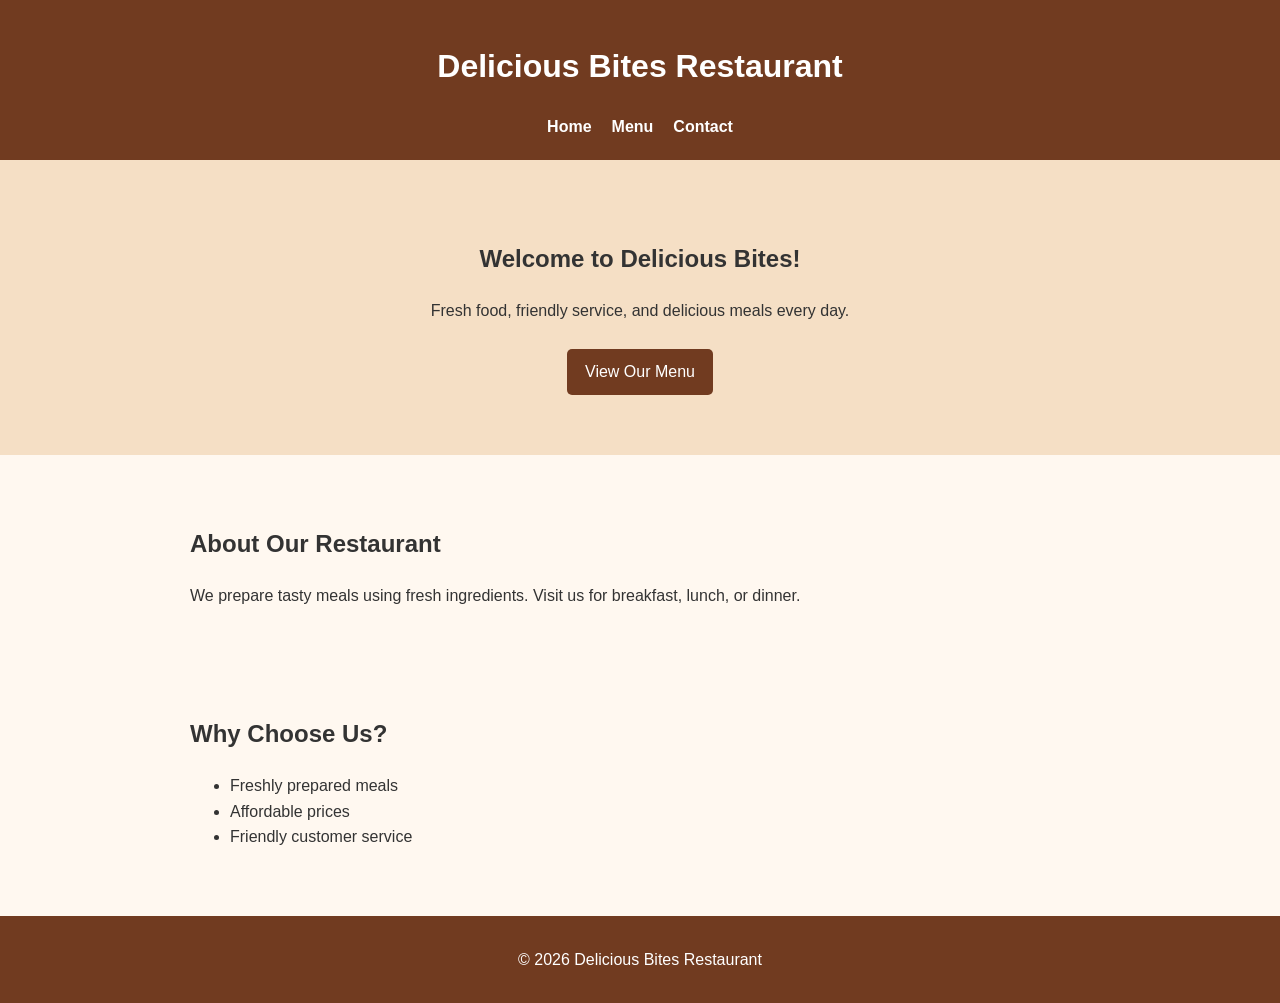
==== index.html @ 4bbf71e8 "initial commit:add website files" ====
<!DOCTYPE html>
<html lang="en">
<head>
    <meta charset="UTF-8">
    <meta name="viewport" content="width=device-width, initial-scale=1.0">
    <title>Delicious Bites | Home</title>
    <link rel="stylesheet" href="style.css">
</head>
<body>
    <!-- Website header and navigation -->
    <header>
        <h1>Delicious Bites Restaurant</h1>
        <nav>
            <a href="index.html">Home</a>
            <a href="menu.html">Menu</a>
            <a href="contact.html">Contact</a>
        </nav>
    </header>

    <!-- Main homepage content -->
    <main>
        <section class="hero">
            <h2>Welcome to Delicious Bites!</h2>
            <p>Fresh food, friendly service, and delicious meals every day.</p>
            <a class="button" href="menu.html">View Our Menu</a>
        </section>

        <section class="content">
            <h2>About Our Restaurant</h2>
            <p>We prepare tasty meals using fresh ingredients.
               Visit us for breakfast, lunch, or dinner.</p>
        </section>

        <section class="content">
            <h2>Why Choose Us?</h2>
            <ul>
                <li>Freshly prepared meals</li>
                <li>Affordable prices</li>
                <li>Friendly customer service</li>
            </ul>
        </section>
    </main>

    <footer>
        <p>&copy; 2026 Delicious Bites Restaurant</p>
    </footer>
</body>
</html>
---- style.css ----
body {
    margin: 0;
    font-family: Arial, sans-serif;
    background-color: #fff8f0;
    color: #333333;
    line-height: 1.6;
}

/* Style the website header */
header {
    background-color: #713b20;
    color: white;
    text-align: center;
    padding: 20px;
}

/* Arrange navigation links */
nav {
    display: flex;
    justify-content: center;
    flex-wrap: wrap;
    gap: 20px;
}

/* Style navigation links */
nav a {
    color: white;
    text-decoration: none;
    font-weight: bold;
}

/* Change link appearance when the mouse moves over it */
nav a:hover {
    color: #ffd28a;
    text-decoration: underline;
}

/* Style the homepage welcome section */
.hero {
    background-color: #f5dfc5;
    text-align: center;
    padding: 60px 20px;
}

/* Style the main content sections */
.content {
    max-width: 900px;
    margin: 30px auto;
    padding: 20px;
}

/* Style the menu layout */
.menu-grid {
    display: grid;
    grid-template-columns: repeat(auto-fit, minmax(220px, 1fr));
    gap: 20px;
}

/* Style each food item */
.food-card {
    background-color: white;
    padding: 20px;
    border-radius: 10px;
    border: 1px solid #e5d4c5;
}

/* Highlight food prices */
.price {
    color: #713b20;
    font-weight: bold;
}

/* Style the buttons */
.button {
    display: inline-block;
    background-color: #713b20;
    color: white;
    padding: 10px 18px;
    margin-top: 10px;
    border-radius: 5px;
    text-decoration: none;
}

/* Change button colour on hover */
.button:hover {
    background-color: #9a5732;
}

/* Style the footer */
footer {
    background-color: #713b20;
    color: white;
    text-align: center;
    padding: 15px;
    margin-top: 30px;
}
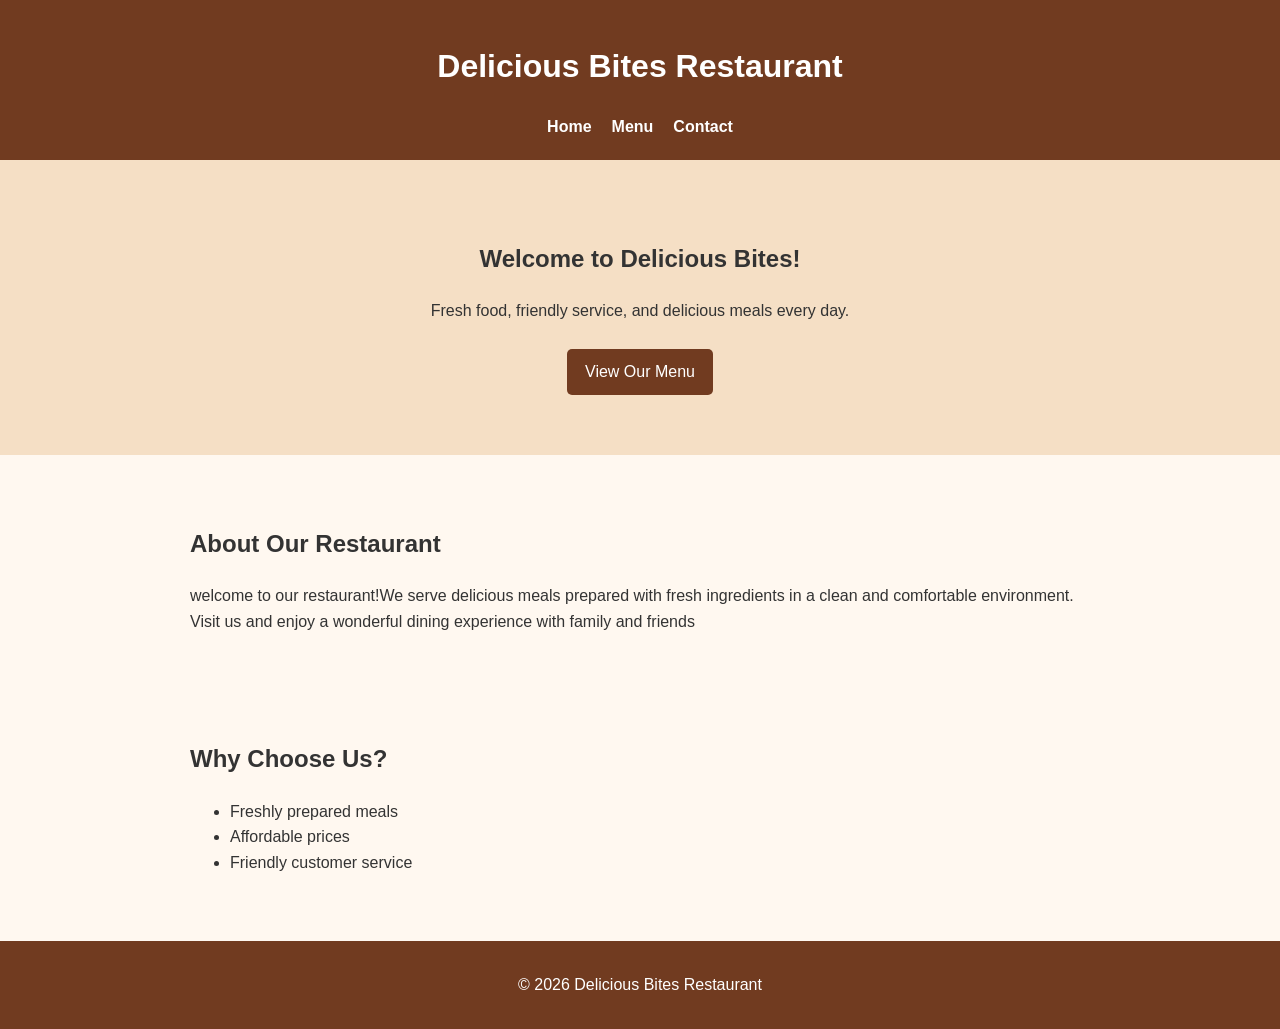
==== commit ccc65131: "update homepage content" ====
--- a/index.html
+++ b/index.html
@@ -27,8 +27,9 @@
 
         <section class="content">
             <h2>About Our Restaurant</h2>
-            <p>We prepare tasty meals using fresh ingredients.
-               Visit us for breakfast, lunch, or dinner.</p>
+            <p>welcome to our restaurant!We serve delicious meals 
+            prepared with fresh ingredients in a clean and comfortable environment.
+            Visit us and enjoy a wonderful dining experience with family and friends </p>
         </section>
 
         <section class="content">
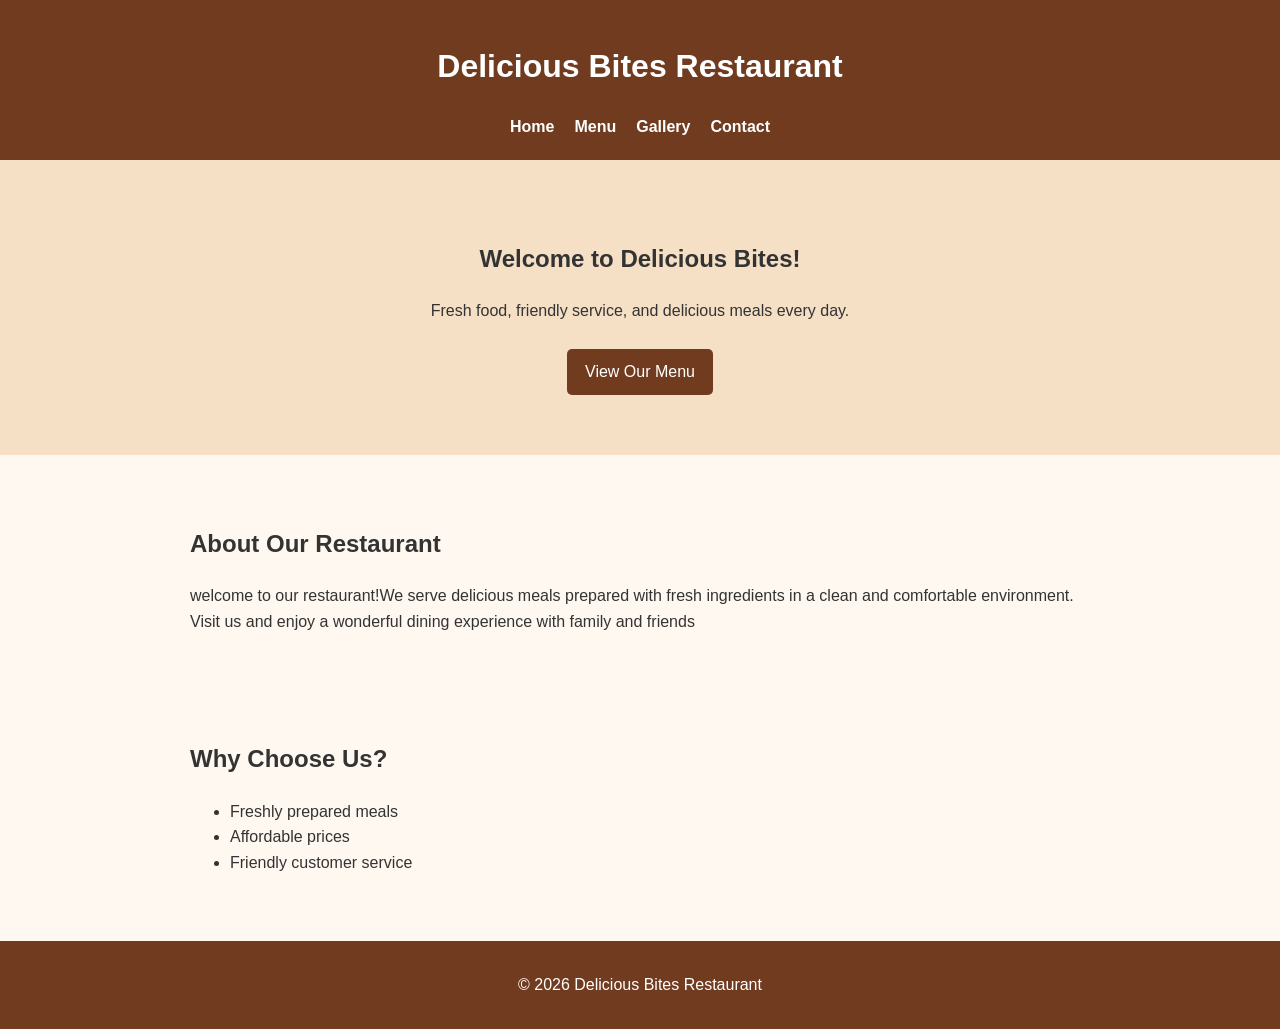
==== commit 4aeb1fb9: "feat :add images and code implementation for the gallery page" ====
--- a/index.html
+++ b/index.html
@@ -13,6 +13,7 @@
         <nav>
             <a href="index.html">Home</a>
             <a href="menu.html">Menu</a>
+            <a href="gallery.html">Gallery</a>
             <a href="contact.html">Contact</a>
         </nav>
     </header>
--- a/style.css
+++ b/style.css
@@ -64,6 +64,35 @@
     border: 1px solid #e5d4c5;
 }
 
+/* Display menu-inspired food photos in a responsive gallery */
+.gallery-grid {
+    display: grid;
+    grid-template-columns: repeat(auto-fit, minmax(220px, 1fr));
+    gap: 20px;
+    margin-top: 24px;
+}
+
+.gallery-card {
+    overflow: hidden;
+    margin: 0;
+    background-color: white;
+    border: 1px solid #e5d4c5;
+    border-radius: 10px;
+}
+
+.gallery-card img {
+    display: block;
+    width: 100%;
+    height: 220px;
+    object-fit: cover;
+}
+
+.gallery-card figcaption {
+    padding: 14px 16px;
+    color: #713b20;
+    font-weight: bold;
+}
+
 /* Highlight food prices */
 .price {
     color: #713b20;
@@ -96,4 +125,3 @@
 }
 
 
-
